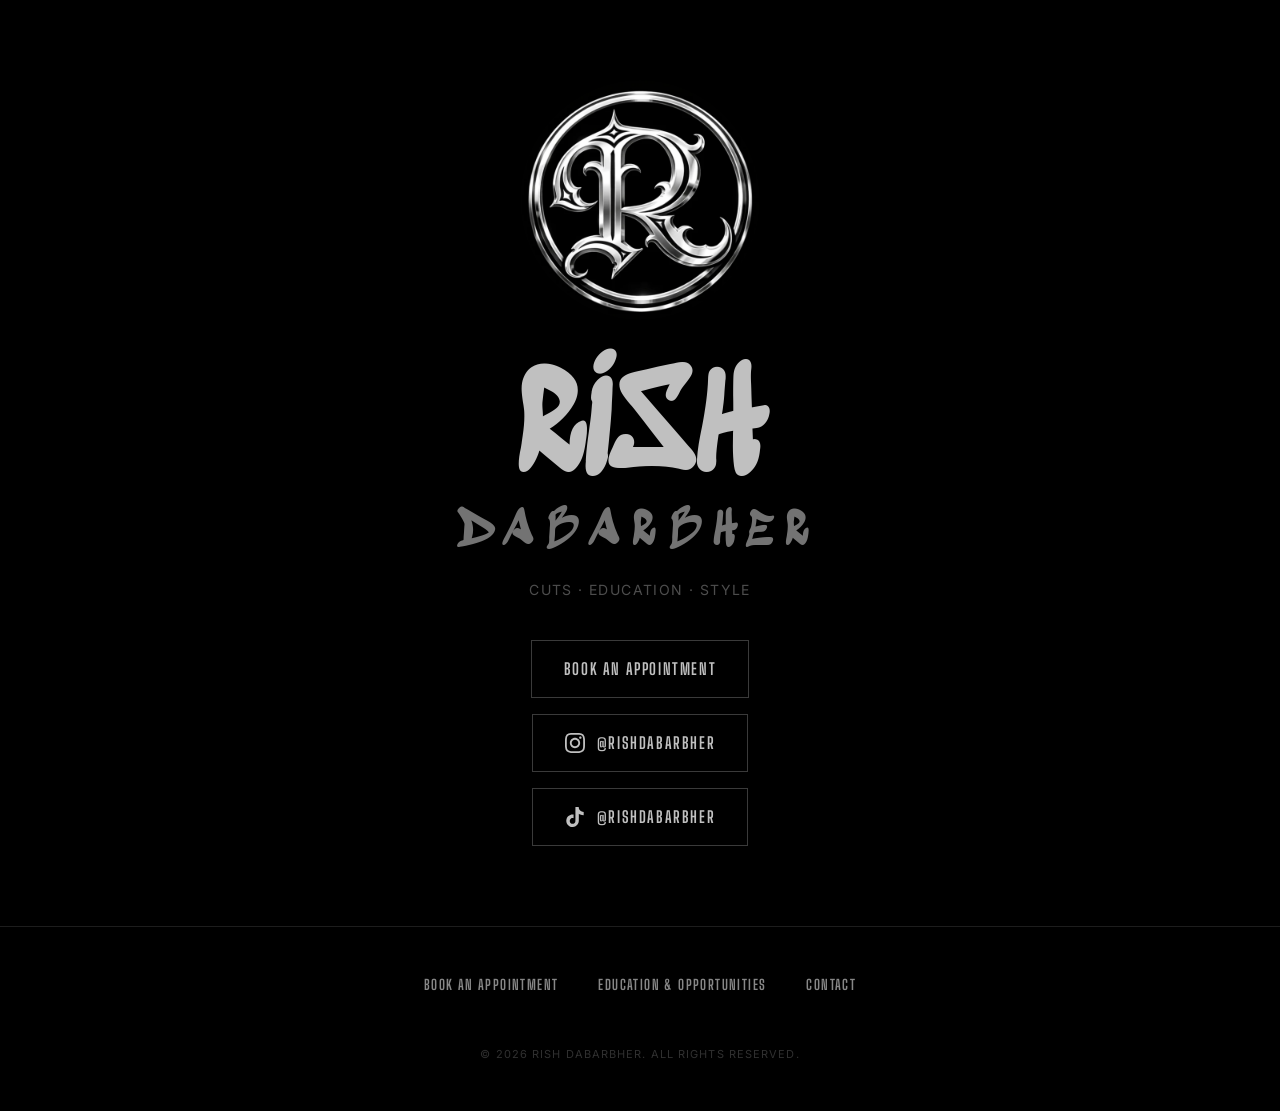
==== rishdabarbher/index.html @ 9386b381 "Move Rish Da Barbher site to /rishdabarbher, redirect /barber Co-Authored-By: Claude Opus 5.5 <norep" ====
<!doctype html>
<html lang="en">
  <head>
    
    <meta charset="UTF-8" />
    <meta name="viewport" content="width=device-width, initial-scale=1.0" />
    <title>rishDabarbher</title>
    
    <meta name="description" content="Streamline appointment bookings and showcase educational opportunities for aspiring barbers, all while connecting with clients through social media.">
    <meta name="robots" content="noindex, nofollow">
    <meta property="og:title" content="rishDabarbher">
    <meta property="og:description" content="Streamline appointment bookings and showcase educational opportunities for aspiring barbers, all while connecting with clients through social media.">
    <script type="module" crossorigin src="/rishdabarbher/assets/index-f6sgKJrb.js"></script>
    <link rel="stylesheet" crossorigin href="/rishdabarbher/assets/index-DkeqTqAU.css">
  </head>
  <body>
    
    <div id="root"></div>
    
  </body>
</html>
---- rishdabarbher/assets/index-DkeqTqAU.css ----
@import "https://fonts.googleapis.com/css2?family=Big+Shoulders+Display:wght@700;900&family=Inter:wght@300;400;500&family=Sedgwick+Ave+Display&display=swap";@layer components;@layer properties{@supports (((-webkit-hyphens:none)) and (not (margin-trim:inline))) or ((-moz-orient:inline) and (not (color:rgb(from red r g b)))){*,:before,:after,::backdrop{--tw-translate-x:0;--tw-translate-y:0;--tw-translate-z:0;--tw-rotate-x:initial;--tw-rotate-y:initial;--tw-rotate-z:initial;--tw-skew-x:initial;--tw-skew-y:initial;--tw-space-y-reverse:0;--tw-border-style:solid;--tw-leading:initial;--tw-font-weight:initial;--tw-tracking:initial;--tw-ordinal:initial;--tw-slashed-zero:initial;--tw-numeric-figure:initial;--tw-numeric-spacing:initial;--tw-numeric-fraction:initial;--tw-shadow:0 0 #0000;--tw-shadow-color:initial;--tw-shadow-alpha:100%;--tw-inset-shadow:0 0 #0000;--tw-inset-shadow-color:initial;--tw-inset-shadow-alpha:100%;--tw-ring-color:initial;--tw-ring-shadow:0 0 #0000;--tw-inset-ring-color:initial;--tw-inset-ring-shadow:0 0 #0000;--tw-ring-inset:initial;--tw-ring-offset-width:0px;--tw-ring-offset-color:#fff;--tw-ring-offset-shadow:0 0 #0000;--tw-blur:initial;--tw-brightness:initial;--tw-contrast:initial;--tw-grayscale:initial;--tw-hue-rotate:initial;--tw-invert:initial;--tw-opacity:initial;--tw-saturate:initial;--tw-sepia:initial;--tw-drop-shadow:initial;--tw-drop-shadow-color:initial;--tw-drop-shadow-alpha:100%;--tw-drop-shadow-size:initial;--tw-duration:initial}}}@layer theme{:root,:host{--font-sans:ui-sans-serif, system-ui, sans-serif, "Apple Color Emoji", "Segoe UI Emoji", "Segoe UI Symbol", "Noto Color Emoji";--font-mono:ui-monospace, SFMono-Regular, Menlo, Monaco, Consolas, "Liberation Mono", "Courier New", monospace;--color-black:#000;--color-white:#fff;--spacing:.25rem;--container-xs:20rem;--container-2xl:42rem;--container-4xl:56rem;--container-5xl:64rem;--container-6xl:72rem;--container-7xl:80rem;--text-xs:.75rem;--text-xs--line-height:calc(1 / .75);--text-sm:.875rem;--text-sm--line-height:calc(1.25 / .875);--text-base:1rem;--text-base--line-height:calc(1.5 / 1);--text-lg:1.125rem;--text-lg--line-height:calc(1.75 / 1.125);--text-xl:1.25rem;--text-xl--line-height:calc(1.75 / 1.25);--text-3xl:1.875rem;--text-3xl--line-height:calc(2.25 / 1.875);--text-5xl:3rem;--text-5xl--line-height:1;--font-weight-normal:400;--font-weight-semibold:600;--tracking-tight:-.025em;--tracking-wide:.025em;--tracking-widest:.1em;--leading-tight:1.25;--leading-relaxed:1.625;--radius-sm:.25rem;--radius-2xl:1rem;--default-transition-duration:.15s;--default-transition-timing-function:cubic-bezier(.4, 0, .2, 1);--default-font-family:var(--font-sans);--default-mono-font-family:var(--font-mono);--font-display:"Big Shoulders Display", sans-serif;--font-body:"Inter", sans-serif;--font-title:"Sedgwick Ave Display", cursive;--color-surface:#000;--color-panel:#0a0a0a;--color-fg:silver;--color-series-1:#3987e5;--color-series-2:#d95926;--color-series-3:#199e70;--color-grid:#262626;--color-up:#0ca30c;--color-down:#d03b3b}}@layer base{*,:after,:before,::backdrop{box-sizing:border-box;border:0 solid;margin:0;padding:0}::file-selector-button{box-sizing:border-box;border:0 solid;margin:0;padding:0}html,:host{-webkit-text-size-adjust:100%;tab-size:4;line-height:1.5;font-family:var(--default-font-family,ui-sans-serif, system-ui, sans-serif, "Apple Color Emoji", "Segoe UI Emoji", "Segoe UI Symbol", "Noto Color Emoji");font-feature-settings:var(--default-font-feature-settings,normal);font-variation-settings:var(--default-font-variation-settings,normal);-webkit-tap-highlight-color:transparent}hr{height:0;color:inherit;border-top-width:1px}abbr:where([title]){-webkit-text-decoration:underline dotted;text-decoration:underline dotted}h1,h2,h3,h4,h5,h6{font-size:inherit;font-weight:inherit}a{color:inherit;-webkit-text-decoration:inherit;-webkit-text-decoration:inherit;-webkit-text-decoration:inherit;-webkit-text-decoration:inherit;text-decoration:inherit}b,strong{font-weight:bolder}code,kbd,samp,pre{font-family:var(--default-mono-font-family,ui-monospace, SFMono-Regular, Menlo, Monaco, Consolas, "Liberation Mono", "Courier New", monospace);font-feature-settings:var(--default-mono-font-feature-settings,normal);font-variation-settings:var(--default-mono-font-variation-settings,normal);font-size:1em}small{font-size:80%}sub,sup{vertical-align:baseline;font-size:75%;line-height:0;position:relative}sub{bottom:-.25em}sup{top:-.5em}table{text-indent:0;border-color:inherit;border-collapse:collapse}:-moz-focusring{outline:auto}progress{vertical-align:baseline}summary{display:list-item}ol,ul,menu{list-style:none}img,svg,video,canvas,audio,iframe,embed,object{vertical-align:middle;display:block}img,video{max-width:100%;height:auto}button,input,select,optgroup,textarea{font:inherit;font-feature-settings:inherit;font-variation-settings:inherit;letter-spacing:inherit;color:inherit;opacity:1;background-color:#0000;border-radius:0}::file-selector-button{font:inherit;font-feature-settings:inherit;font-variation-settings:inherit;letter-spacing:inherit;color:inherit;opacity:1;background-color:#0000;border-radius:0}:where(select:is([multiple],[size])) optgroup{font-weight:bolder}:where(select:is([multiple],[size])) optgroup option{padding-inline-start:20px}::file-selector-button{margin-inline-end:4px}::placeholder{opacity:1}@supports (not ((-webkit-appearance:-apple-pay-button))) or (contain-intrinsic-size:1px){::placeholder{color:currentColor}@supports (color:color-mix(in lab, red, red)){::placeholder{color:color-mix(in oklab, currentcolor 50%, transparent)}}}textarea{resize:vertical}::-webkit-search-decoration{-webkit-appearance:none}::-webkit-date-and-time-value{min-height:1lh;text-align:inherit}::-webkit-datetime-edit{display:inline-flex}::-webkit-datetime-edit-fields-wrapper{padding:0}::-webkit-datetime-edit{padding-block:0}::-webkit-datetime-edit-year-field{padding-block:0}::-webkit-datetime-edit-month-field{padding-block:0}::-webkit-datetime-edit-day-field{padding-block:0}::-webkit-datetime-edit-hour-field{padding-block:0}::-webkit-datetime-edit-minute-field{padding-block:0}::-webkit-datetime-edit-second-field{padding-block:0}::-webkit-datetime-edit-millisecond-field{padding-block:0}::-webkit-datetime-edit-meridiem-field{padding-block:0}::-webkit-calendar-picker-indicator{line-height:1}:-moz-ui-invalid{box-shadow:none}button,input:where([type=button],[type=reset],[type=submit]){appearance:button}::file-selector-button{appearance:button}::-webkit-inner-spin-button{height:auto}::-webkit-outer-spin-button{height:auto}[hidden]:where(:not([hidden=until-found])){display:none!important}}@layer utilities{.pointer-events-none{pointer-events:none}.absolute{position:absolute}.fixed{position:fixed}.relative{position:relative}.inset-x-0{inset-inline:calc(var(--spacing) * 0)}.inset-x-1{inset-inline:calc(var(--spacing) * 1)}.start{inset-inline-start:var(--spacing)}.end{inset-inline-end:var(--spacing)}.top-0{top:calc(var(--spacing) * 0)}.right-2{right:calc(var(--spacing) * 2)}.right-4{right:calc(var(--spacing) * 4)}.bottom-4{bottom:calc(var(--spacing) * 4)}.z-10{z-index:10}.z-50{z-index:50}.mx-auto{margin-inline:auto}.mt-1{margin-top:calc(var(--spacing) * 1)}.mt-2{margin-top:calc(var(--spacing) * 2)}.mt-3{margin-top:calc(var(--spacing) * 3)}.mt-4{margin-top:calc(var(--spacing) * 4)}.mt-6{margin-top:calc(var(--spacing) * 6)}.mt-8{margin-top:calc(var(--spacing) * 8)}.mt-10{margin-top:calc(var(--spacing) * 10)}.mt-12{margin-top:calc(var(--spacing) * 12)}.mt-16{margin-top:calc(var(--spacing) * 16)}.mt-20{margin-top:calc(var(--spacing) * 20)}.mb-1{margin-bottom:calc(var(--spacing) * 1)}.mb-2{margin-bottom:calc(var(--spacing) * 2)}.mb-3{margin-bottom:calc(var(--spacing) * 3)}.mb-4{margin-bottom:calc(var(--spacing) * 4)}.mb-10{margin-bottom:calc(var(--spacing) * 10)}.block{display:block}.flex{display:flex}.grid{display:grid}.hidden{display:none}.inline{display:inline}.inline-block{display:inline-block}.inline-flex{display:inline-flex}.aspect-\[4\/5\]{aspect-ratio:4/5}.h-2{height:calc(var(--spacing) * 2)}.h-2\.5{height:calc(var(--spacing) * 2.5)}.h-3{height:calc(var(--spacing) * 3)}.h-4{height:calc(var(--spacing) * 4)}.h-5{height:calc(var(--spacing) * 5)}.h-8{height:calc(var(--spacing) * 8)}.h-10{height:calc(var(--spacing) * 10)}.h-60{height:calc(var(--spacing) * 60)}.h-\[760px\]{height:760px}.h-px{height:1px}.min-h-screen{min-height:100vh}.w-2{width:calc(var(--spacing) * 2)}.w-2\.5{width:calc(var(--spacing) * 2.5)}.w-2\/5{width:40%}.w-5{width:calc(var(--spacing) * 5)}.w-8{width:calc(var(--spacing) * 8)}.w-10{width:calc(var(--spacing) * 10)}.w-60{width:calc(var(--spacing) * 60)}.w-full{width:100%}.max-w-2xl{max-width:var(--container-2xl)}.max-w-4xl{max-width:var(--container-4xl)}.max-w-5xl{max-width:var(--container-5xl)}.max-w-6xl{max-width:var(--container-6xl)}.max-w-7xl{max-width:var(--container-7xl)}.max-w-\[85\%\]{max-width:85%}.max-w-xs{max-width:var(--container-xs)}.min-w-\[44rem\]{min-width:44rem}.flex-1{flex:1}.shrink-0{flex-shrink:0}.-translate-x-1\/2{--tw-translate-x:calc(calc(1 / 2 * 100%) * -1);translate:var(--tw-translate-x) var(--tw-translate-y)}.-translate-y-1\/2{--tw-translate-y:calc(calc(1 / 2 * 100%) * -1);translate:var(--tw-translate-x) var(--tw-translate-y)}.transform{transform:var(--tw-rotate-x,) var(--tw-rotate-y,) var(--tw-rotate-z,) var(--tw-skew-x,) var(--tw-skew-y,)}.cursor-pointer{cursor:pointer}.grid-cols-1{grid-template-columns:repeat(1,minmax(0,1fr))}.grid-cols-\[3\.5rem_repeat\(6\,minmax\(0\,1fr\)\)\]{grid-template-columns:3.5rem repeat(6,minmax(0,1fr))}.grid-cols-\[minmax\(0\,10rem\)_1fr\]{grid-template-columns:minmax(0,10rem) 1fr}.flex-col{flex-direction:column}.flex-wrap{flex-wrap:wrap}.items-baseline{align-items:baseline}.items-center{align-items:center}.items-end{align-items:flex-end}.items-start{align-items:flex-start}.justify-between{justify-content:space-between}.justify-center{justify-content:center}.justify-end{justify-content:flex-end}.gap-1\.5{gap:calc(var(--spacing) * 1.5)}.gap-2{gap:calc(var(--spacing) * 2)}.gap-3{gap:calc(var(--spacing) * 3)}.gap-4{gap:calc(var(--spacing) * 4)}.gap-8{gap:calc(var(--spacing) * 8)}.gap-\[2px\]{gap:2px}:where(.space-y-1>:not(:last-child)){--tw-space-y-reverse:0;margin-block-start:calc(calc(var(--spacing) * 1) * var(--tw-space-y-reverse));margin-block-end:calc(calc(var(--spacing) * 1) * calc(1 - var(--tw-space-y-reverse)))}:where(.space-y-6>:not(:last-child)){--tw-space-y-reverse:0;margin-block-start:calc(calc(var(--spacing) * 6) * var(--tw-space-y-reverse));margin-block-end:calc(calc(var(--spacing) * 6) * calc(1 - var(--tw-space-y-reverse)))}:where(.space-y-16>:not(:last-child)){--tw-space-y-reverse:0;margin-block-start:calc(calc(var(--spacing) * 16) * var(--tw-space-y-reverse));margin-block-end:calc(calc(var(--spacing) * 16) * calc(1 - var(--tw-space-y-reverse)))}.gap-x-1{column-gap:calc(var(--spacing) * 1)}.gap-x-4{column-gap:calc(var(--spacing) * 4)}.gap-x-10{column-gap:calc(var(--spacing) * 10)}.gap-y-1{row-gap:calc(var(--spacing) * 1)}.gap-y-4{row-gap:calc(var(--spacing) * 4)}.truncate{text-overflow:ellipsis;white-space:nowrap;overflow:hidden}.overflow-hidden{overflow:hidden}.overflow-x-auto{overflow-x:auto}.rounded{border-radius:.25rem}.rounded-2xl{border-radius:var(--radius-2xl)}.rounded-\[2px\]{border-radius:2px}.rounded-\[4px\]{border-radius:4px}.rounded-full{border-radius:3.40282e38px}.rounded-none{border-radius:0}.rounded-l-\[4px\]{border-top-left-radius:4px;border-bottom-left-radius:4px}.rounded-r-\[4px\]{border-top-right-radius:4px;border-bottom-right-radius:4px}.rounded-bl-sm{border-bottom-left-radius:var(--radius-sm)}.border{border-style:var(--tw-border-style);border-width:1px}.border-t{border-top-style:var(--tw-border-style);border-top-width:1px}.border-b{border-bottom-style:var(--tw-border-style);border-bottom-width:1px}.border-l{border-left-style:var(--tw-border-style);border-left-width:1px}.border-dashed{--tw-border-style:dashed;border-style:dashed}.border-\[var\(--color-series-1\)\]{border-color:var(--color-series-1)}.border-\[var\(--color-series-3\)\]{border-color:var(--color-series-3)}.border-fg\/10{border-color:#c0c0c01a}@supports (color:color-mix(in lab, red, red)){.border-fg\/10{border-color:color-mix(in oklab, var(--color-fg) 10%, transparent)}}.border-fg\/15{border-color:#c0c0c026}@supports (color:color-mix(in lab, red, red)){.border-fg\/15{border-color:color-mix(in oklab, var(--color-fg) 15%, transparent)}}.border-fg\/20{border-color:#c0c0c033}@supports (color:color-mix(in lab, red, red)){.border-fg\/20{border-color:color-mix(in oklab, var(--color-fg) 20%, transparent)}}.border-fg\/30{border-color:#c0c0c04d}@supports (color:color-mix(in lab, red, red)){.border-fg\/30{border-color:color-mix(in oklab, var(--color-fg) 30%, transparent)}}.border-fg\/40{border-color:#c0c0c066}@supports (color:color-mix(in lab, red, red)){.border-fg\/40{border-color:color-mix(in oklab, var(--color-fg) 40%, transparent)}}.border-fg\/60{border-color:#c0c0c099}@supports (color:color-mix(in lab, red, red)){.border-fg\/60{border-color:color-mix(in oklab, var(--color-fg) 60%, transparent)}}.border-transparent{border-color:#0000}.bg-\[\#e5e5ea\]{background-color:#e5e5ea}.bg-\[color-mix\(in_srgb\,var\(--color-series-3\)_12\%\,transparent\)\]{background-color:#199e701f}@supports (color:color-mix(in lab, red, red)){.bg-\[color-mix\(in_srgb\,var\(--color-series-3\)_12\%\,transparent\)\]{background-color:color-mix(in srgb,var(--color-series-3) 12%,transparent)}}.bg-\[var\(--color-series-1\)\]{background-color:var(--color-series-1)}.bg-fg{background-color:var(--color-fg)}.bg-fg\/5{background-color:#c0c0c00d}@supports (color:color-mix(in lab, red, red)){.bg-fg\/5{background-color:color-mix(in oklab, var(--color-fg) 5%, transparent)}}.bg-fg\/10{background-color:#c0c0c01a}@supports (color:color-mix(in lab, red, red)){.bg-fg\/10{background-color:color-mix(in oklab, var(--color-fg) 10%, transparent)}}.bg-fg\/15{background-color:#c0c0c026}@supports (color:color-mix(in lab, red, red)){.bg-fg\/15{background-color:color-mix(in oklab, var(--color-fg) 15%, transparent)}}.bg-panel{background-color:var(--color-panel)}.bg-surface{background-color:var(--color-surface)}.bg-white{background-color:var(--color-white)}.fill-fg\/50{fill:#c0c0c080}@supports (color:color-mix(in lab, red, red)){.fill-fg\/50{fill:color-mix(in oklab, var(--color-fg) 50%, transparent)}}.object-cover{object-fit:cover}.p-3{padding:calc(var(--spacing) * 3)}.p-4{padding:calc(var(--spacing) * 4)}.p-5{padding:calc(var(--spacing) * 5)}.p-8{padding:calc(var(--spacing) * 8)}.px-1{padding-inline:calc(var(--spacing) * 1)}.px-1\.5{padding-inline:calc(var(--spacing) * 1.5)}.px-2{padding-inline:calc(var(--spacing) * 2)}.px-3{padding-inline:calc(var(--spacing) * 3)}.px-4{padding-inline:calc(var(--spacing) * 4)}.px-6{padding-inline:calc(var(--spacing) * 6)}.px-8{padding-inline:calc(var(--spacing) * 8)}.px-10{padding-inline:calc(var(--spacing) * 10)}.py-0\.5{padding-block:calc(var(--spacing) * .5)}.py-1{padding-block:calc(var(--spacing) * 1)}.py-2{padding-block:calc(var(--spacing) * 2)}.py-3{padding-block:calc(var(--spacing) * 3)}.py-4{padding-block:calc(var(--spacing) * 4)}.py-10{padding-block:calc(var(--spacing) * 10)}.py-12{padding-block:calc(var(--spacing) * 12)}.py-20{padding-block:calc(var(--spacing) * 20)}.pt-1{padding-top:calc(var(--spacing) * 1)}.pt-8{padding-top:calc(var(--spacing) * 8)}.pr-2{padding-right:calc(var(--spacing) * 2)}.pr-3{padding-right:calc(var(--spacing) * 3)}.pb-0\.5{padding-bottom:calc(var(--spacing) * .5)}.pb-2{padding-bottom:calc(var(--spacing) * 2)}.pb-24{padding-bottom:calc(var(--spacing) * 24)}.text-center{text-align:center}.text-left{text-align:left}.text-right{text-align:right}.text-3xl{font-size:var(--text-3xl);line-height:var(--tw-leading,var(--text-3xl--line-height))}.text-5xl{font-size:var(--text-5xl);line-height:var(--tw-leading,var(--text-5xl--line-height))}.text-base{font-size:var(--text-base);line-height:var(--tw-leading,var(--text-base--line-height))}.text-lg{font-size:var(--text-lg);line-height:var(--tw-leading,var(--text-lg--line-height))}.text-sm{font-size:var(--text-sm);line-height:var(--tw-leading,var(--text-sm--line-height))}.text-xl{font-size:var(--text-xl);line-height:var(--tw-leading,var(--text-xl--line-height))}.text-xs{font-size:var(--text-xs);line-height:var(--tw-leading,var(--text-xs--line-height))}.text-\[10px\]{font-size:10px}.text-\[11px\]{font-size:11px}.text-\[clamp\(1\.2rem\,5vw\,3rem\)\]{font-size:clamp(1.2rem,5vw,3rem)}.text-\[clamp\(1\.75rem\,5vw\,2\.5rem\)\]{font-size:clamp(1.75rem,5vw,2.5rem)}.text-\[clamp\(2\.25rem\,8vw\,4\.5rem\)\]{font-size:clamp(2.25rem,8vw,4.5rem)}.text-\[clamp\(2rem\,7vw\,3\.5rem\)\]{font-size:clamp(2rem,7vw,3.5rem)}.text-\[clamp\(3\.5rem\,14vw\,9rem\)\]{font-size:clamp(3.5rem,14vw,9rem)}.leading-none{--tw-leading:1;line-height:1}.leading-relaxed{--tw-leading:var(--leading-relaxed);line-height:var(--leading-relaxed)}.leading-tight{--tw-leading:var(--leading-tight);line-height:var(--leading-tight)}.font-normal{--tw-font-weight:var(--font-weight-normal);font-weight:var(--font-weight-normal)}.font-semibold{--tw-font-weight:var(--font-weight-semibold);font-weight:var(--font-weight-semibold)}.tracking-\[0\.25em\]{--tw-tracking:.25em;letter-spacing:.25em}.tracking-tight{--tw-tracking:var(--tracking-tight);letter-spacing:var(--tracking-tight)}.tracking-wide{--tw-tracking:var(--tracking-wide);letter-spacing:var(--tracking-wide)}.tracking-widest{--tw-tracking:var(--tracking-widest);letter-spacing:var(--tracking-widest)}.whitespace-nowrap{white-space:nowrap}.text-\[var\(--color-series-1\)\]{color:var(--color-series-1)}.text-black{color:var(--color-black)}.text-fg{color:var(--color-fg)}.text-fg\/25{color:#c0c0c040}@supports (color:color-mix(in lab, red, red)){.text-fg\/25{color:color-mix(in oklab, var(--color-fg) 25%, transparent)}}.text-fg\/30{color:#c0c0c04d}@supports (color:color-mix(in lab, red, red)){.text-fg\/30{color:color-mix(in oklab, var(--color-fg) 30%, transparent)}}.text-fg\/40{color:#c0c0c066}@supports (color:color-mix(in lab, red, red)){.text-fg\/40{color:color-mix(in oklab, var(--color-fg) 40%, transparent)}}.text-fg\/50{color:#c0c0c080}@supports (color:color-mix(in lab, red, red)){.text-fg\/50{color:color-mix(in oklab, var(--color-fg) 50%, transparent)}}.text-fg\/60{color:#c0c0c099}@supports (color:color-mix(in lab, red, red)){.text-fg\/60{color:color-mix(in oklab, var(--color-fg) 60%, transparent)}}.text-fg\/70{color:#c0c0c0b3}@supports (color:color-mix(in lab, red, red)){.text-fg\/70{color:color-mix(in oklab, var(--color-fg) 70%, transparent)}}.text-fg\/80{color:#c0c0c0cc}@supports (color:color-mix(in lab, red, red)){.text-fg\/80{color:color-mix(in oklab, var(--color-fg) 80%, transparent)}}.text-surface{color:var(--color-surface)}.text-white{color:var(--color-white)}.text-white\/80{color:#fffc}@supports (color:color-mix(in lab, red, red)){.text-white\/80{color:color-mix(in oklab, var(--color-white) 80%, transparent)}}.uppercase{text-transform:uppercase}.tabular-nums{--tw-numeric-spacing:tabular-nums;font-variant-numeric:var(--tw-ordinal,) var(--tw-slashed-zero,) var(--tw-numeric-figure,) var(--tw-numeric-spacing,) var(--tw-numeric-fraction,)}.underline{text-decoration-line:underline}.accent-\[var\(--color-series-1\)\]{accent-color:var(--color-series-1)}.shadow{--tw-shadow:0 1px 3px 0 var(--tw-shadow-color,#0000001a), 0 1px 2px -1px var(--tw-shadow-color,#0000001a);box-shadow:var(--tw-inset-shadow), var(--tw-inset-ring-shadow), var(--tw-ring-offset-shadow), var(--tw-ring-shadow), var(--tw-shadow)}.filter{filter:var(--tw-blur,) var(--tw-brightness,) var(--tw-contrast,) var(--tw-grayscale,) var(--tw-hue-rotate,) var(--tw-invert,) var(--tw-saturate,) var(--tw-sepia,) var(--tw-drop-shadow,)}.transition-all{transition-property:all;transition-timing-function:var(--tw-ease,var(--default-transition-timing-function));transition-duration:var(--tw-duration,var(--default-transition-duration))}.transition-colors{transition-property:color,background-color,border-color,outline-color,text-decoration-color,fill,stroke,--tw-gradient-from,--tw-gradient-via,--tw-gradient-to;transition-timing-function:var(--tw-ease,var(--default-transition-timing-function));transition-duration:var(--tw-duration,var(--default-transition-duration))}.duration-200{--tw-duration:.2s;transition-duration:.2s}.duration-300{--tw-duration:.3s;transition-duration:.3s}.outline-none{--tw-outline-style:none;outline-style:none}@media (hover:hover){.hover\:border-fg\/50:hover{border-color:#c0c0c080}@supports (color:color-mix(in lab, red, red)){.hover\:border-fg\/50:hover{border-color:color-mix(in oklab, var(--color-fg) 50%, transparent)}}.hover\:bg-\[color-mix\(in_srgb\,var\(--color-series-1\)_10\%\,transparent\)\]:hover{background-color:#3987e51a}@supports (color:color-mix(in lab, red, red)){.hover\:bg-\[color-mix\(in_srgb\,var\(--color-series-1\)_10\%\,transparent\)\]:hover{background-color:color-mix(in srgb,var(--color-series-1) 10%,transparent)}}.hover\:bg-fg:hover{background-color:var(--color-fg)}.hover\:bg-fg\/5:hover{background-color:#c0c0c00d}@supports (color:color-mix(in lab, red, red)){.hover\:bg-fg\/5:hover{background-color:color-mix(in oklab, var(--color-fg) 5%, transparent)}}.hover\:bg-fg\/10:hover{background-color:#c0c0c01a}@supports (color:color-mix(in lab, red, red)){.hover\:bg-fg\/10:hover{background-color:color-mix(in oklab, var(--color-fg) 10%, transparent)}}.hover\:text-fg:hover{color:var(--color-fg)}.hover\:text-surface:hover{color:var(--color-surface)}.hover\:opacity-80:hover{opacity:.8}}.focus\:border-fg\/60:focus{border-color:#c0c0c099}@supports (color:color-mix(in lab, red, red)){.focus\:border-fg\/60:focus{border-color:color-mix(in oklab, var(--color-fg) 60%, transparent)}}@media (width>=40rem){.sm\:grid-cols-2{grid-template-columns:repeat(2,minmax(0,1fr))}:where(.sm\:space-y-24>:not(:last-child)){--tw-space-y-reverse:0;margin-block-start:calc(calc(var(--spacing) * 24) * var(--tw-space-y-reverse));margin-block-end:calc(calc(var(--spacing) * 24) * calc(1 - var(--tw-space-y-reverse)))}.sm\:px-8{padding-inline:calc(var(--spacing) * 8)}}@media (width>=48rem){.md\:order-2{order:2}.md\:grid-cols-2{grid-template-columns:repeat(2,minmax(0,1fr))}.md\:gap-12{gap:calc(var(--spacing) * 12)}}@media (width>=64rem){.lg\:col-span-2{grid-column:span 2/span 2}.lg\:grid-cols-2{grid-template-columns:repeat(2,minmax(0,1fr))}.lg\:grid-cols-3{grid-template-columns:repeat(3,minmax(0,1fr))}.lg\:grid-cols-4{grid-template-columns:repeat(4,minmax(0,1fr))}.lg\:grid-cols-\[minmax\(0\,1fr\)_24rem\]{grid-template-columns:minmax(0,1fr) 24rem}}}[data-theme=light]{--color-surface:#fff;--color-panel:#f5f5f5;--color-fg:#1a1a1a;--color-series-1:#2a78d6;--color-series-2:#eb6834;--color-series-3:#1baf7a;--color-grid:#e1e0d9;--color-up:#006300;--color-down:#d03b3b}*{scrollbar-width:none}::-webkit-scrollbar{display:none}body{font-family:var(--font-body);background-color:var(--color-surface);color:var(--color-fg)}@property --tw-translate-x{syntax:"*";inherits:false;initial-value:0}@property --tw-translate-y{syntax:"*";inherits:false;initial-value:0}@property --tw-translate-z{syntax:"*";inherits:false;initial-value:0}@property --tw-rotate-x{syntax:"*";inherits:false}@property --tw-rotate-y{syntax:"*";inherits:false}@property --tw-rotate-z{syntax:"*";inherits:false}@property --tw-skew-x{syntax:"*";inherits:false}@property --tw-skew-y{syntax:"*";inherits:false}@property --tw-space-y-reverse{syntax:"*";inherits:false;initial-value:0}@property --tw-border-style{syntax:"*";inherits:false;initial-value:solid}@property --tw-leading{syntax:"*";inherits:false}@property --tw-font-weight{syntax:"*";inherits:false}@property --tw-tracking{syntax:"*";inherits:false}@property --tw-ordinal{syntax:"*";inherits:false}@property --tw-slashed-zero{syntax:"*";inherits:false}@property --tw-numeric-figure{syntax:"*";inherits:false}@property --tw-numeric-spacing{syntax:"*";inherits:false}@property --tw-numeric-fraction{syntax:"*";inherits:false}@property --tw-shadow{syntax:"*";inherits:false;initial-value:0 0 #0000}@property --tw-shadow-color{syntax:"*";inherits:false}@property --tw-shadow-alpha{syntax:"<percentage>";inherits:false;initial-value:100%}@property --tw-inset-shadow{syntax:"*";inherits:false;initial-value:0 0 #0000}@property --tw-inset-shadow-color{syntax:"*";inherits:false}@property --tw-inset-shadow-alpha{syntax:"<percentage>";inherits:false;initial-value:100%}@property --tw-ring-color{syntax:"*";inherits:false}@property --tw-ring-shadow{syntax:"*";inherits:false;initial-value:0 0 #0000}@property --tw-inset-ring-color{syntax:"*";inherits:false}@property --tw-inset-ring-shadow{syntax:"*";inherits:false;initial-value:0 0 #0000}@property --tw-ring-inset{syntax:"*";inherits:false}@property --tw-ring-offset-width{syntax:"<length>";inherits:false;initial-value:0}@property --tw-ring-offset-color{syntax:"*";inherits:false;initial-value:#fff}@property --tw-ring-offset-shadow{syntax:"*";inherits:false;initial-value:0 0 #0000}@property --tw-blur{syntax:"*";inherits:false}@property --tw-brightness{syntax:"*";inherits:false}@property --tw-contrast{syntax:"*";inherits:false}@property --tw-grayscale{syntax:"*";inherits:false}@property --tw-hue-rotate{syntax:"*";inherits:false}@property --tw-invert{syntax:"*";inherits:false}@property --tw-opacity{syntax:"*";inherits:false}@property --tw-saturate{syntax:"*";inherits:false}@property --tw-sepia{syntax:"*";inherits:false}@property --tw-drop-shadow{syntax:"*";inherits:false}@property --tw-drop-shadow-color{syntax:"*";inherits:false}@property --tw-drop-shadow-alpha{syntax:"<percentage>";inherits:false;initial-value:100%}@property --tw-drop-shadow-size{syntax:"*";inherits:false}@property --tw-duration{syntax:"*";inherits:false}
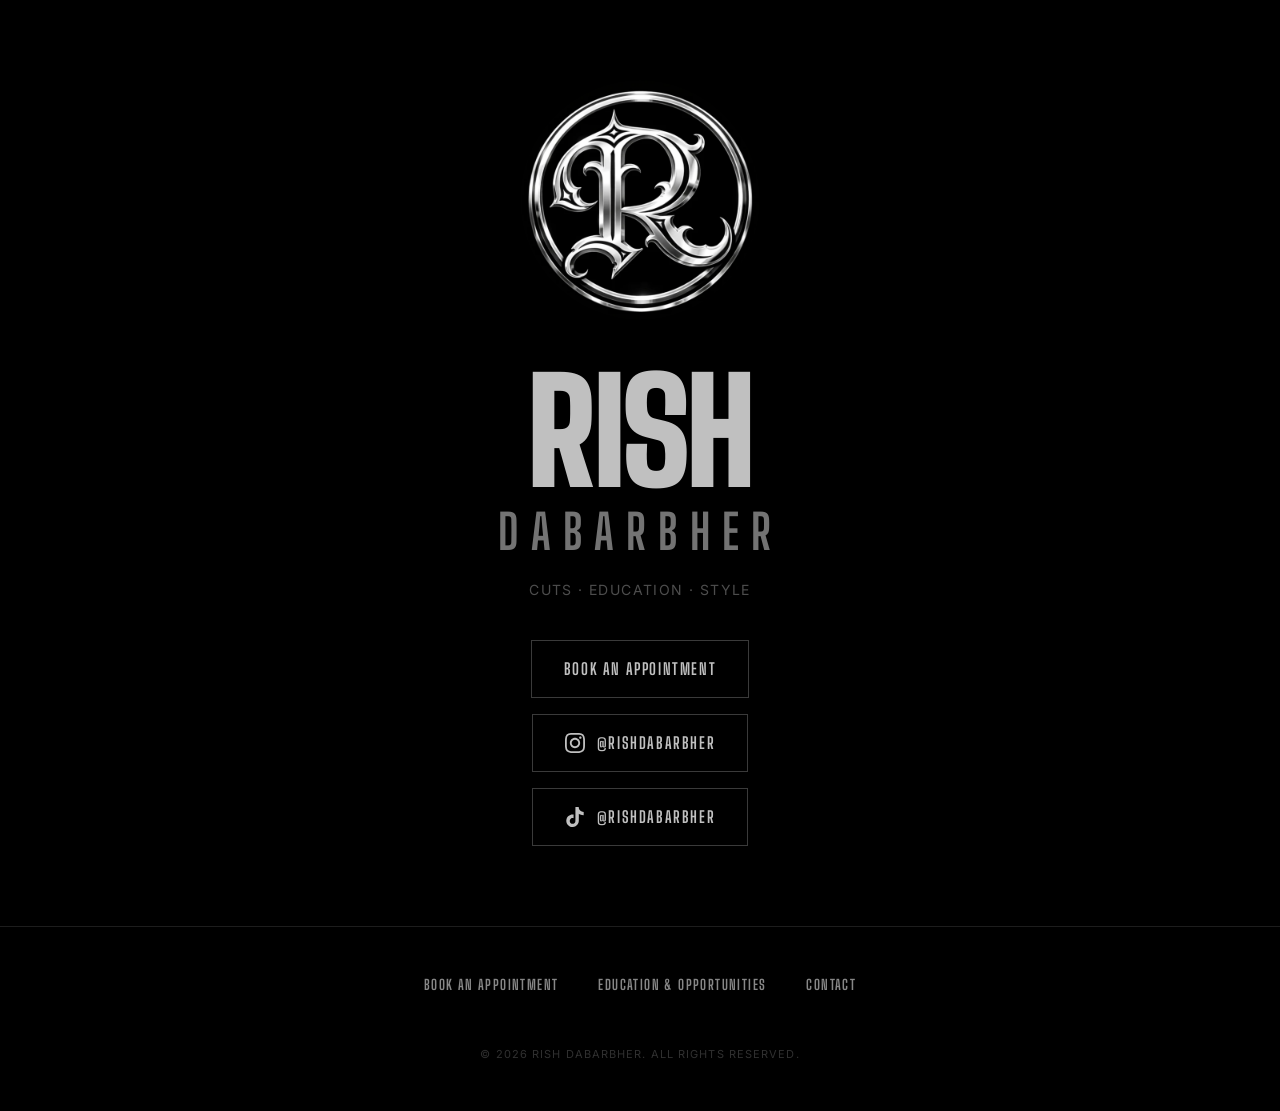
==== commit caef43c5: "Update Rish da Barbher site" ====
--- a/rishdabarbher/index.html
+++ b/rishdabarbher/index.html
@@ -10,7 +10,7 @@
     <meta name="robots" content="noindex, nofollow">
     <meta property="og:title" content="rishDabarbher">
     <meta property="og:description" content="Streamline appointment bookings and showcase educational opportunities for aspiring barbers, all while connecting with clients through social media.">
-    <script type="module" crossorigin src="/rishdabarbher/assets/index-f6sgKJrb.js"></script>
+    <script type="module" crossorigin src="/rishdabarbher/assets/index-CtymMfdx.js"></script>
     <link rel="stylesheet" crossorigin href="/rishdabarbher/assets/index-DkeqTqAU.css">
   </head>
   <body>
